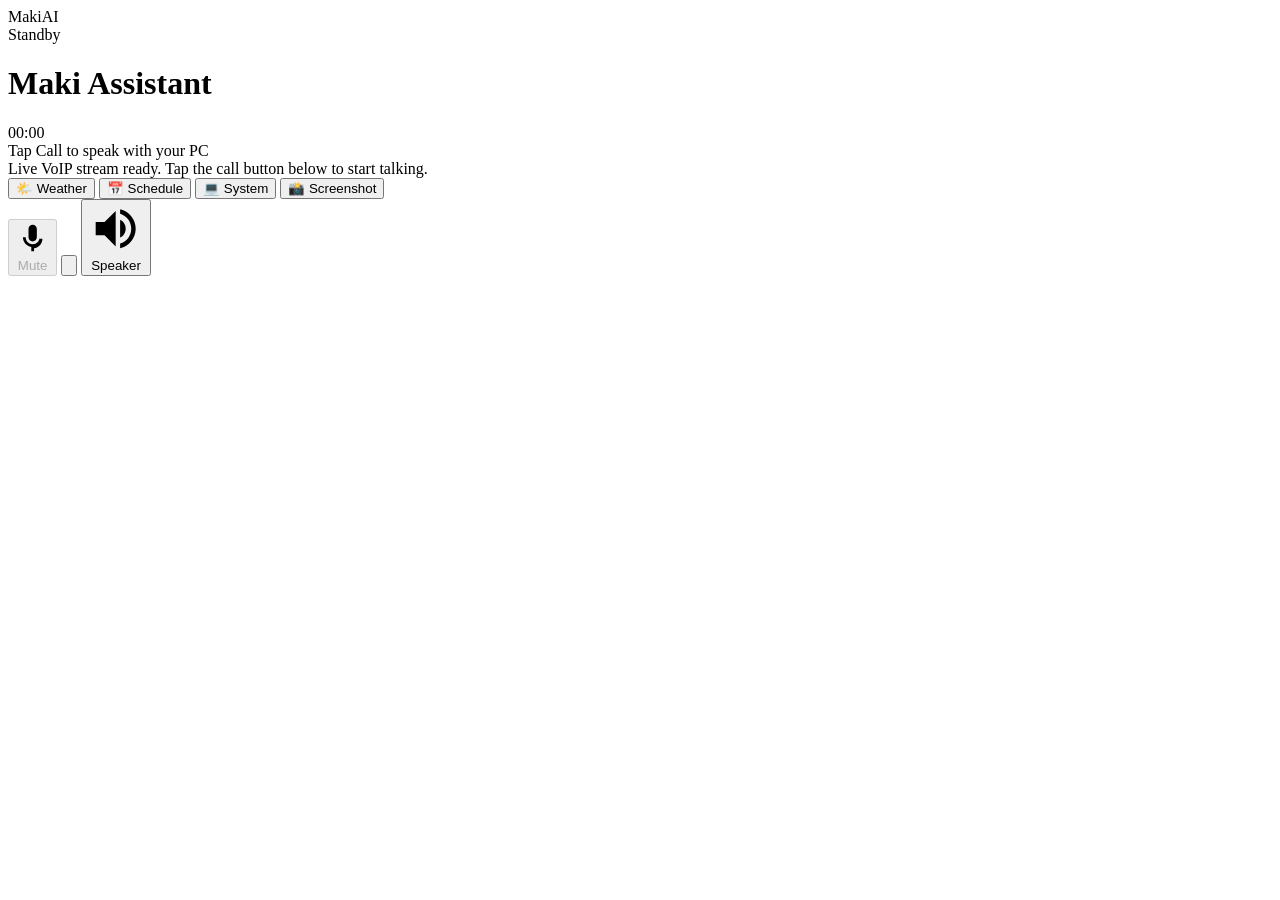
==== gui/phone_web/index.html @ 8160a2b3 "feat: implement mobile WebRTC phone calling bridge, VAD streaming" ====
<!DOCTYPE html>
<html lang="en">
<head>
    <meta charset="UTF-8">
    <meta name="viewport" content="width=device-width, initial-scale=1.0, maximum-scale=1.0, user-scalable=no, viewport-fit=cover">
    <meta name="apple-mobile-web-app-capable" content="yes">
    <meta name="apple-mobile-web-app-status-bar-style" content="black-translucent">
    <meta name="theme-color" content="#060402">
    <title>MakiAI Mobile Phone</title>
    <link rel="manifest" href="/call/manifest.json">
    <link rel="stylesheet" href="/call/css/phone.css">
    <link href="https://fonts.googleapis.com/css2?family=Space+Grotesk:wght@400;500;600;700&family=JetBrains+Mono:wght@400;500&display=swap" rel="stylesheet">
</head>
<body>
    <div class="phone-shell">
        <div class="bg-glow bg-glow-1"></div>
        <div class="bg-glow bg-glow-2"></div>
        <div class="bg-grid"></div>

        <!-- Top Navigation Bar -->
        <header class="phone-header">
            <div class="brand-badge">
                <span class="status-dot" id="connection-dot"></span>
                <span class="brand-name" id="brand-name">MakiAI</span>
            </div>
            <div class="call-badge" id="call-status-badge">
                <span class="pulse-indicator"></span>
                <span id="call-status-text">Standby</span>
            </div>
        </header>

        <!-- Main Call Stage -->
        <main class="call-stage">
            <!-- Glowing Reactor Orb Visualizer -->
            <div class="visualizer-wrap">
                <div class="orb-halo" id="orb-halo"></div>
                <div class="orb-core" id="orb-core">
                    <div class="orb-layer orb-layer-1"></div>
                    <div class="orb-layer orb-layer-2"></div>
                    <div class="orb-layer orb-layer-3"></div>
                </div>
                <div class="audio-waves" id="audio-waves">
                    <span class="bar"></span><span class="bar"></span><span class="bar"></span>
                    <span class="bar"></span><span class="bar"></span><span class="bar"></span>
                    <span class="bar"></span><span class="bar"></span><span class="bar"></span>
                </div>
            </div>

            <!-- Call Info & Timer -->
            <div class="call-info">
                <h1 class="call-title" id="call-target-title">Maki Assistant</h1>
                <div class="call-timer" id="call-timer">00:00</div>
                <div class="call-subtext" id="call-subtext">Tap Call to speak with your PC</div>
            </div>

            <!-- Live Transcript Bubble Feed -->
            <div class="transcript-container" id="transcript-container">
                <div class="transcript-msg system-msg">
                    <div class="msg-bubble">Live VoIP stream ready. Tap the call button below to start talking.</div>
                </div>
            </div>
        </main>

        <!-- Quick Command Chips -->
        <div class="quick-chips" id="quick-chips">
            <button class="chip" data-cmd="What is the weather today?">🌤️ Weather</button>
            <button class="chip" data-cmd="What is on my schedule today?">📅 Schedule</button>
            <button class="chip" data-cmd="Give me a system summary">💻 System</button>
            <button class="chip" data-cmd="Take a screenshot of my PC">📸 Screenshot</button>
        </div>

        <!-- Bottom Call Control Dock -->
        <footer class="call-dock">
            <button class="dock-btn btn-secondary" id="btn-mute" title="Mute Microphone" disabled>
                <svg viewBox="0 0 24 24" class="btn-svg" id="mic-icon">
                    <path d="M12 14c1.66 0 3-1.34 3-3V5c0-1.66-1.34-3-3-3S9 3.34 9 5v6c0 1.66 1.34 3 3 3Zm5-3c0 2.76-2.24 5-5 5s-5-2.24-5-5H5c0 3.53 2.61 6.43 6 6.92V21h2v-2.08c3.39-.49 6-3.39 6-6.92h-2Z"/>
                </svg>
                <span class="btn-label">Mute</span>
            </button>

            <!-- Big Call Action Button -->
            <button class="dock-btn btn-call" id="btn-call-action" title="Start Live Call">
                <svg viewBox="0 0 24 24" class="call-svg" id="call-icon">
                    <path d="M6.62 10.79c1.44 2.83 3.76 5.14 6.59 6.59l2.2-2.2c.27-.27.67-.36 1.02-.24 1.12.37 2.33.57 3.57.57.55 0 1 .45 1 1V20c0 .55-.45 1-1 1-9.39 0-17-7.61-17-17 0-.55.45-1 1-1h3.5c.55 0 1 .45 1 1 0 1.25.2 2.45.57 3.57.11.35.03.74-.25 1.02l-2.2 2.2Z"/>
                </svg>
            </button>

            <button class="dock-btn btn-secondary" id="btn-speaker" title="Speaker Boost">
                <svg viewBox="0 0 24 24" class="btn-svg">
                    <path d="M3 9v6h4l5 5V4L7 9H3Zm13.5 3A4.5 4.5 0 0 0 14 7.97v8.05c1.48-.73 2.5-2.25 2.5-4.02ZM14 3.23v2.06c2.89.86 5 3.54 5 6.71s-2.11 5.85-5 6.71v2.06c4.01-.91 7-4.49 7-8.77s-2.99-7.86-7-8.77Z"/>
                </svg>
                <span class="btn-label">Speaker</span>
            </button>
        </footer>

        <!-- Optional Passcode Modal -->
        <div class="pin-modal-overlay" id="pin-modal" hidden>
            <div class="pin-modal-card">
                <h3>Enter Access PIN</h3>
                <p>Authentication required to connect with MakiAI.</p>
                <input type="password" id="pin-input" placeholder="••••" maxlength="8" autocomplete="off">
                <div class="pin-actions">
                    <button class="btn-cancel" id="btn-pin-cancel">Cancel</button>
                    <button class="btn-submit" id="btn-pin-submit">Connect</button>
                </div>
            </div>
        </div>
    </div>

    <script src="/call/js/phone.js"></script>
</body>
</html>
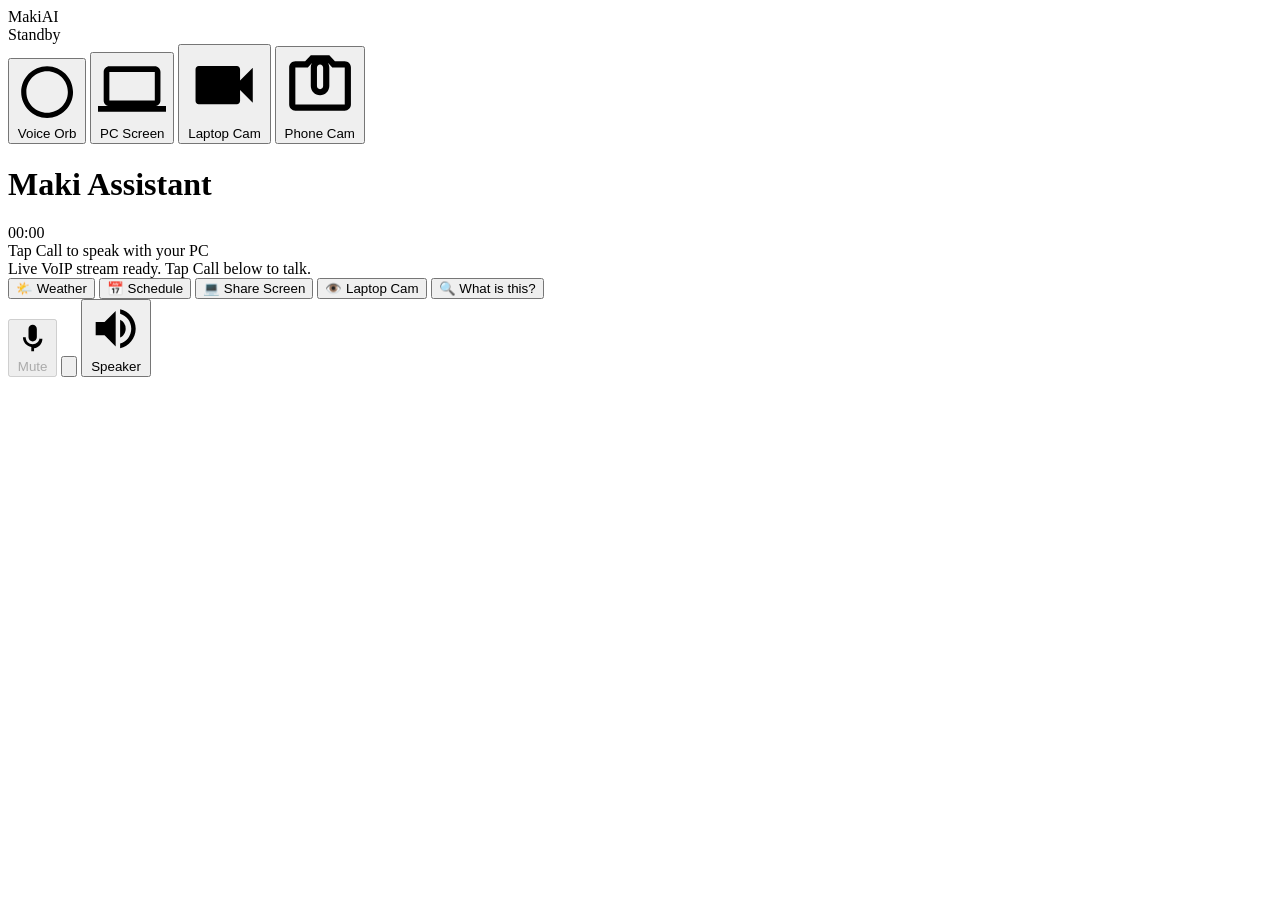
==== commit 33441ff8: "feat: add live video calling, PC screen share & laptop webcam streaming" ====
--- a/gui/phone_web/index.html
+++ b/gui/phone_web/index.html
@@ -6,7 +6,7 @@
     <meta name="apple-mobile-web-app-capable" content="yes">
     <meta name="apple-mobile-web-app-status-bar-style" content="black-translucent">
     <meta name="theme-color" content="#060402">
-    <title>MakiAI Mobile Phone</title>
+    <title>MakiAI Mobile Video & Voice</title>
     <link rel="manifest" href="/call/manifest.json">
     <link rel="stylesheet" href="/call/css/phone.css">
     <link href="https://fonts.googleapis.com/css2?family=Space+Grotesk:wght@400;500;600;700&family=JetBrains+Mono:wght@400;500&display=swap" rel="stylesheet">
@@ -29,22 +29,65 @@
             </div>
         </header>
 
+        <!-- Video Mode Switcher Bar -->
+        <nav class="video-mode-nav" id="video-mode-bar">
+            <button class="mode-btn active" data-mode="orb" title="Reactor Orb">
+                <svg viewBox="0 0 24 24" class="mode-svg"><path d="M12 2C6.48 2 2 6.48 2 12s4.48 10 10 10 10-4.48 10-10S17.52 2 12 2zm0 18c-4.42 0-8-3.58-8-8s3.58-8 8-8 8 3.58 8 8-3.58 8-8 8z"/></svg>
+                <span>Voice Orb</span>
+            </button>
+            <button class="mode-btn" data-mode="screen" title="PC Screen Share">
+                <svg viewBox="0 0 24 24" class="mode-svg"><path d="M20 18c1.1 0 1.99-.9 1.99-2L22 6c0-1.1-.9-2-2-2H4c-1.1 0-2 .9-2 2v10c0 1.1.9 2 2 2H0v2h24v-2h-4zM4 6h16v10H4V6z"/></svg>
+                <span>PC Screen</span>
+            </button>
+            <button class="mode-btn" data-mode="webcam" title="Laptop Built-in Camera">
+                <svg viewBox="0 0 24 24" class="mode-svg"><path d="M17 10.5V7c0-.55-.45-1-1-1H4c-.55 0-1 .45-1 1v10c0 .55.45 1 1 1h12c.55 0 1-.45 1-1v-3.5l4 4v-11l-4 4z"/></svg>
+                <span>Laptop Cam</span>
+            </button>
+            <button class="mode-btn" data-mode="phone_cam" title="Phone Camera (Gemini Vision)">
+                <svg viewBox="0 0 24 24" class="mode-svg"><path d="M12 15c1.66 0 3-1.34 3-3V6c0-1.66-1.34-3-3-3S9 4.34 9 6v6c0 1.66 1.34 3 3 3zm-1-9c0-.55.45-1 1-1s1 .45 1 1v6c0 .55-.45 1-1 1s-1-.45-1-1V6zM20 4h-3.17L15 2H9L7.17 4H4c-1.1 0-2 .9-2 2v12c0 1.1.9 2 2 2h16c1.1 0 2-.9 2-2V6c0-1.1-.9-2-2-2zm0 14H4V6h4.05l1.83-2h4.24l1.83 2H20v12z"/></svg>
+                <span>Phone Cam</span>
+            </button>
+        </nav>
+
         <!-- Main Call Stage -->
         <main class="call-stage">
-            <!-- Glowing Reactor Orb Visualizer -->
-            <div class="visualizer-wrap">
-                <div class="orb-halo" id="orb-halo"></div>
-                <div class="orb-core" id="orb-core">
-                    <div class="orb-layer orb-layer-1"></div>
-                    <div class="orb-layer orb-layer-2"></div>
-                    <div class="orb-layer orb-layer-3"></div>
+            
+            <!-- Video & Orb Display Viewport -->
+            <div class="stage-viewport" id="stage-viewport">
+                
+                <!-- 1. Glowing Reactor Orb Visualizer -->
+                <div class="visualizer-wrap" id="visualizer-wrap">
+                    <div class="orb-halo" id="orb-halo"></div>
+                    <div class="orb-core" id="orb-core">
+                        <div class="orb-layer orb-layer-1"></div>
+                        <div class="orb-layer orb-layer-2"></div>
+                        <div class="orb-layer orb-layer-3"></div>
+                    </div>
+                    <div class="audio-waves" id="audio-waves">
+                        <span class="bar"></span><span class="bar"></span><span class="bar"></span>
+                        <span class="bar"></span><span class="bar"></span><span class="bar"></span>
+                        <span class="bar"></span><span class="bar"></span><span class="bar"></span>
+                    </div>
                 </div>
-                <div class="audio-waves" id="audio-waves">
-                    <span class="bar"></span><span class="bar"></span><span class="bar"></span>
-                    <span class="bar"></span><span class="bar"></span><span class="bar"></span>
-                    <span class="bar"></span><span class="bar"></span><span class="bar"></span>
+
+                <!-- 2. Remote Video Stream (PC Screen / Laptop Webcam) -->
+                <div class="remote-video-wrap" id="remote-video-wrap" hidden>
+                    <img id="remote-stream-img" class="stream-surface" alt="Remote Stream Feed" />
+                    <div class="video-overlay-badge" id="video-overlay-badge">PC Screen Share</div>
+                </div>
+
+                <!-- 3. Local Phone Camera Feed (Phone ➔ Gemini Vision) -->
+                <div class="local-cam-wrap" id="local-cam-wrap" hidden>
+                    <video id="local-cam-feed" class="stream-surface" playsinline autoplay muted></video>
+                    <button class="btn-flip-cam" id="btn-flip-cam" title="Flip Camera">
+                        <svg viewBox="0 0 24 24" style="width: 1.3rem; height: 1.3rem; fill: currentColor;"><path d="M20 4h-3.17L15 2H9L7.17 4H4c-1.1 0-2 .9-2 2v12c0 1.1.9 2 2 2h16c1.1 0 2-.9 2-2V6c0-1.1-.9-2-2-2zm-5 11.5V13H9v2.5L5.5 12 9 8.5V11h6V8.5l3.5 3.5-3.5 3.5z"/></svg>
+                    </button>
+                    <div class="video-overlay-badge">Maki Vision Mode</div>
                 </div>
             </div>
+
+            <!-- Hidden canvas for capturing phone video snapshots for Gemini Vision -->
+            <canvas id="vision-snapshot-canvas" hidden></canvas>
 
             <!-- Call Info & Timer -->
             <div class="call-info">
@@ -56,7 +99,7 @@
             <!-- Live Transcript Bubble Feed -->
             <div class="transcript-container" id="transcript-container">
                 <div class="transcript-msg system-msg">
-                    <div class="msg-bubble">Live VoIP stream ready. Tap the call button below to start talking.</div>
+                    <div class="msg-bubble">Live VoIP stream ready. Tap Call below to talk.</div>
                 </div>
             </div>
         </main>
@@ -65,8 +108,9 @@
         <div class="quick-chips" id="quick-chips">
             <button class="chip" data-cmd="What is the weather today?">🌤️ Weather</button>
             <button class="chip" data-cmd="What is on my schedule today?">📅 Schedule</button>
-            <button class="chip" data-cmd="Give me a system summary">💻 System</button>
-            <button class="chip" data-cmd="Take a screenshot of my PC">📸 Screenshot</button>
+            <button class="chip" data-cmd="Maki, share your screen">💻 Share Screen</button>
+            <button class="chip" data-cmd="Maki, show your camera">👁️ Laptop Cam</button>
+            <button class="chip" data-cmd="What am I holding right now?">🔍 What is this?</button>
         </div>
 
         <!-- Bottom Call Control Dock -->
